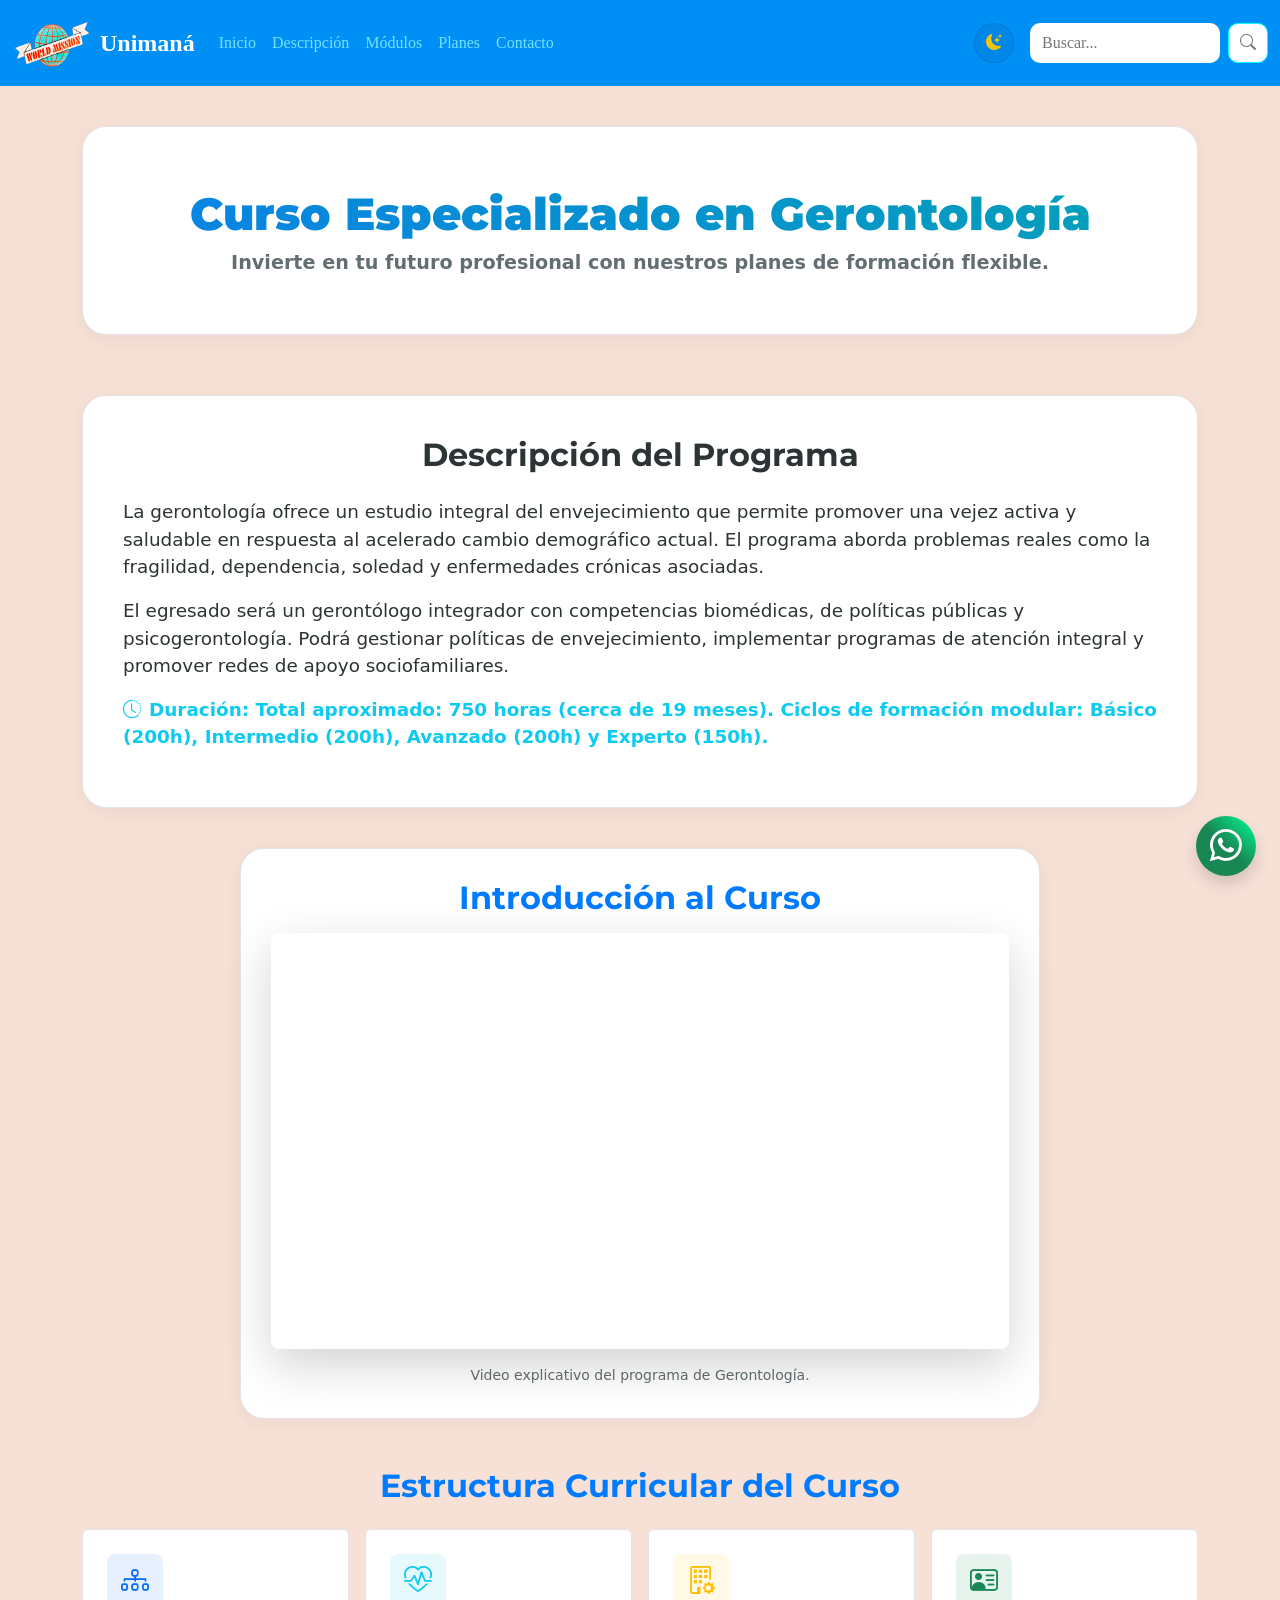
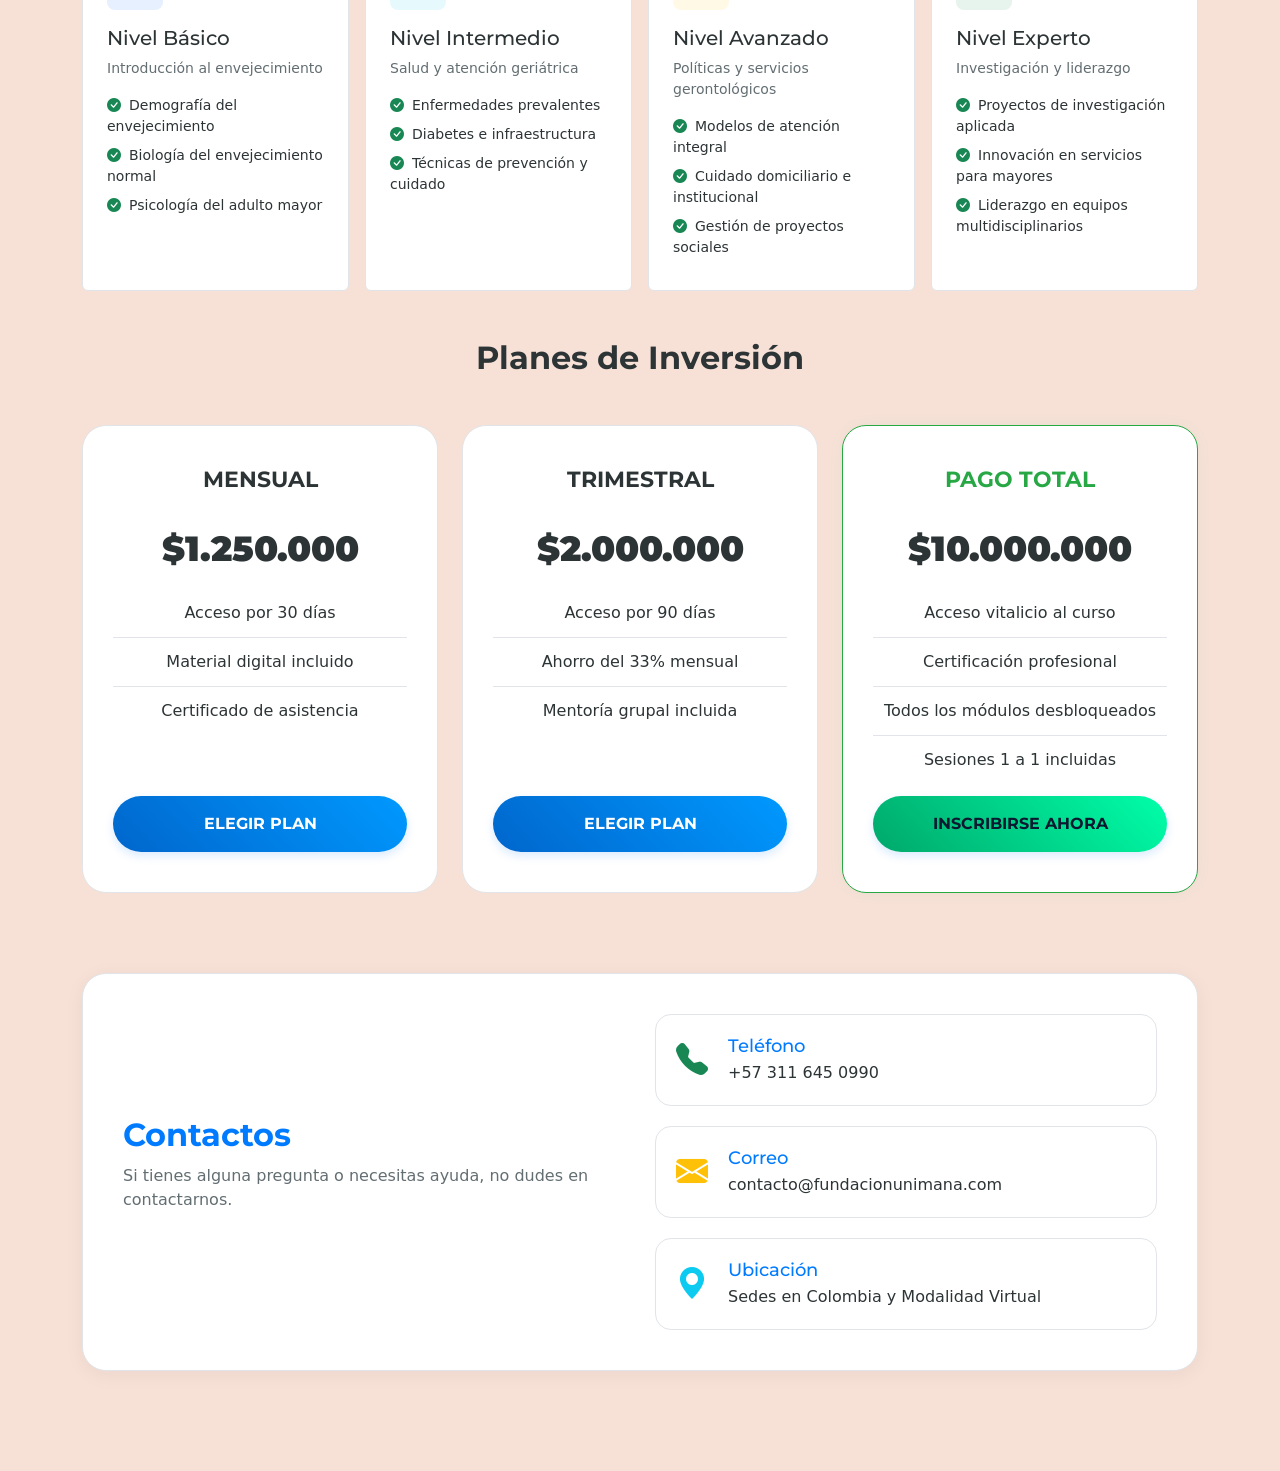
==== vistas/Gerontologia.html @ 345d6948 "vistas mejoradas" ====
<!DOCTYPE html>
<html lang="es">

<head>
    <meta charset="UTF-8">
    <meta name="viewport" content="width=device-width, initial-scale=1.0">
    <title>Curso Especializado en Gerontología - UNIMANÁ</title>

    <!-- Enlace al archivo CSS local -->
    <link rel="stylesheet" href="styles.css" />

    <!-- Enlace a Bootstrap Icons desde un CDN -->
    <link rel="stylesheet" href="https://cdn.jsdelivr.net/npm/bootstrap-icons@1.11.3/font/bootstrap-icons.min.css">

    <!-- Enlace a Bootstrap CSS desde un CDN -->
    <link href="https://cdn.jsdelivr.net/npm/bootstrap@5.3.3/dist/css/bootstrap.min.css" rel="stylesheet">
    <!-- Icono de la pagina -->
    <link rel="icon" href="../imagenes/logo.png">
</head>

<body>

  <!-- Navbar para teléfonos y tablets (oculto en lg+) -->
  <nav class="navbar navbar-dark d-lg-none" id="phoneNavbar">
    <!-- Overlay de búsqueda -->
    <div class="phone-search-overlay" id="phoneSearchOverlay">
      <input class="phone-search-input" type="search" placeholder="Buscar en la página..." id="phoneSearchInput"
        autocomplete="off" />
      <button class="phone-search-close" id="phoneSearchClose" aria-label="Cerrar búsqueda">
        <i class="bi bi-x-lg"></i>
      </button>
    </div>
    <!-- Contenido normal del navbar -->
    <div class="container-fluid px-2 py-0 d-flex align-items-center" style="min-height:56px;">
      <!-- Botón hamburguesa -->
      <button class="navbar-toggler border-0 flex-shrink-0 me-2" type="button" data-bs-toggle="offcanvas"
        data-bs-target="#menuLateral" aria-label="Abrir menú">
        <span class="navbar-toggler-icon"></span>
      </button>
      <!-- Logo -->
      <a class="navbar-brand d-flex align-items-center flex-shrink-0 me-auto" href="../index.html" style="padding:4px 0;">
        <img src="../imagenes/logo.png" alt="Logo-De-Unimaná" width="60" height="40" class="me-1">
        <span class="fw-bold unimana-title" style="font-size:1.5rem;letter-spacing:.5px;">UNIMANÁ</span>
      </a>
      <!-- Botón lupa -->
      <button class="btn p-1 border-0 text-white flex-shrink-0 ms-2" id="phoneSearchToggle" aria-label="Buscar">
        <i class="bi bi-search fs-5"></i>
      </button>
    </div>
  </nav>

  <div class="offcanvas offcanvas-start" tabindex="-1" id="menuLateral" data-bs-scroll="true" data-bs-backdrop="true"
    data-bs-restore-focus="false">
    <div class="offcanvas-header">
      <button type="button" class="btn-close btn-close-white" data-bs-dismiss="offcanvas"></button>
    </div>
    <div class="offcanvas-body">
      <div class="text-center mb-4">
        <img src="../imagenes/logo.png" width="80" alt="Logo-De-Unimaná">
      </div>

      <ul class="navbar-nav justify-content-end flex-grow-1 pe-3">
        <li class="nav-item"><a class="nav-link" href="../index.html">Inicio</a></li>
        <li class="nav-item"><a class="nav-link" href="#descripcion">Descripción</a></li>
        <li class="nav-item"><a class="nav-link" href="#modulos">Módulos</a></li>
        <li class="nav-item"><a class="nav-link" href="#planes">Planes</a></li>
        <li class="nav-item"><a class="nav-link" href="#contactos">Contacto</a></li>
      </ul>

      <!-- Botón Tema (Móvil - dentro del menú) -->
      <button class="nav-theme-toggle mt-3" aria-label="Cambiar tema">
        <i class="bi bi-moon-stars-fill"></i>
        <span>Cambiar Modo</span>
      </button>

      <div class="mt-4 d-flex">
        <input class="form-control me-2" type="search" placeholder="Buscar..." id="offcanvasSearchInput"
          autocomplete="off">
        <button class="btn btn-outline-light" type="button" id="offcanvasSearchBtn">
          <i class="bi bi-search"></i>
        </button>
      </div>
    </div>
  </div>
  <!-- Barra de busqueda (Escritorio) -->
  <section class="search-bar d-none d-lg-block">
    <nav class="navbar navbar-expand-lg navbar-light">
      <div class="container-fluid">
        <!--logo del navbar-->
        <a class="navbar-brand d-flex align-items-center" href="../index.html">
          <img src="../imagenes/logo.png" alt="Logo-De-Unimaná" width="80" height="60"
            class="d-inline-block align-text-top me-2">
          <span class="texto fw-bold" style="font-size: 1.5rem;">Unimaná</span>
        </a>
        <div class="collapse navbar-collapse" id="navbarTogglerDemo03">
          <ul class="navbar-nav me-auto mb-2 mb-lg-0">
            <li class="nav-item">
              <a class="nav-link" href="../index.html">Inicio</a>
            </li>
            <li class="nav-item">
              <a class="nav-link" href="#descripcion">Descripción</a>
            </li>
            <li class="nav-item">
              <a class="nav-link" href="#modulos">Módulos</a>
            </li>
            <li class="nav-item">
              <a class="nav-link" href="#planes">Planes</a>
            </li>
            <li class="nav-item">
              <a class="nav-link" href="#contactos">Contacto</a>
            </li>
          </ul>
          <!-- Botón Tema (Escritorio) -->
          <button class="nav-theme-toggle me-3" aria-label="Cambiar tema">
            <i class="bi bi-moon-stars-fill"></i>
          </button>
          <form class="d-flex">
            <input class="busqueda me-2" type="search" placeholder="Buscar..." aria-label="Search" id="desktopSearchInput" />
            <button class="empezar-busqueda btn btn-outline-success d-flex align-items-center justify-content-center"
              type="submit" aria-label="Buscar">
              <i class="bi bi-search"></i>
            </button>
          </form>
        </div>
      </div>
    </nav>
  </section>

    <!-- Contenedor principal de la página -->
    <div class="container">

        <!-- Encabezado con título del curso -->
        <header>
            <h1 class="titulo-curso">Curso Especializado en Gerontología</h1>
            <p class="fw-bold">Invierte en tu futuro profesional con nuestros planes de formación flexible.</p>
        </header>

        <!-- Descripción del programa -->
        <div id="descripcion" class="module-card">
            <div class="card-body">
                <h2 class="text-center mb-4 fw-bolder">Descripción del Programa</h2>
                <p>La gerontología ofrece un estudio integral del envejecimiento que permite promover una vejez activa y saludable en respuesta al acelerado cambio demográfico actual. El programa aborda problemas reales como la fragilidad, dependencia, soledad y enfermedades crónicas asociadas.</p>
                <p>El egresado será un gerontólogo integrador con competencias biomédicas, de políticas públicas y psicogerontología. Podrá gestionar políticas de envejecimiento, implementar programas de atención integral y promover redes de apoyo sociofamiliares.</p>
                <p class="mt-3 text-info fw-bold"><i class="bi bi-clock-history me-2"></i><strong>Duración:</strong> Total aproximado: 750 horas (cerca de 19 meses). Ciclos de formación modular: Básico (200h), Intermedio (200h), Avanzado (200h) y Experto (150h).</p>
            </div>
        </div>

        <!-- Video introductorio -->
        <div class="mb-5 pb-3 video-container">
            <h2 class="text-center mb-3 fw-bolder">Introducción al Curso</h2>

            <!-- Contenedor de ratio 16x9 para el video -->
            <div class="ratio ratio-16x9 rounded-3 shadow-lg">
                <iframe width="560" height="315" src="https://www.youtube.com/embed/PT6zEhrBaI0?si=Hmdp93z0mznP3klg"
                    title="YouTube video player" frameborder="0"
                    allow="accelerometer; autoplay; clipboard-write; encrypted-media; gyroscope; picture-in-picture; web-share"
                    referrerpolicy="strict-origin-when-cross-origin" allowfullscreen></iframe>
            </div>

            <p class="text-center mt-3 small">
                Video explicativo del programa de Gerontología.
            </p>
        </div>

        <!-- Módulos del curso -->
        <section id="modulos" class="modulos mb-5">
            <h2 class="text-center mb-4">Estructura Curricular del Curso</h2>
            <div class="row g-3">

                <!-- Nivel Básico -->
                <div class="col-md-6 col-lg-3">
                    <div class="card h-100">
                        <div class="card-body p-4">
                            <div class="d-flex align-items-center justify-content-center bg-primary bg-opacity-10 rounded-3 mb-3"
                                style="width: 56px; height: 56px;">
                                <i class="bi bi-diagram-3 text-primary fs-3"></i>
                            </div>
                            <h3 class="h5 mb-2">Nivel Básico</h3>
                            <p class="text-muted small mb-3">Introducción al envejecimiento</p>
                            <ul class="list-unstyled small text-muted mb-0">
                                <li class="mb-2"><i class="bi bi-check-circle-fill text-success me-2"></i>Demografía del envejecimiento</li>
                                <li class="mb-2"><i class="bi bi-check-circle-fill text-success me-2"></i>Biología del envejecimiento normal</li>
                                <li class="mb-2"><i class="bi bi-check-circle-fill text-success me-2"></i>Psicología del adulto mayor</li>
                            </ul>
                        </div>
                    </div>
                </div>

                <!-- Nivel Intermedio -->
                <div class="col-md-6 col-lg-3">
                    <div class="card h-100">
                        <div class="card-body p-4">
                            <div class="d-flex align-items-center justify-content-center bg-info bg-opacity-10 rounded-3 mb-3"
                                style="width: 56px; height: 56px;">
                                <i class="bi bi-heart-pulse text-info fs-3"></i>
                            </div>
                            <h3 class="h5 mb-2">Nivel Intermedio</h3>
                            <p class="text-muted small mb-3">Salud y atención geriátrica</p>
                            <ul class="list-unstyled small text-muted mb-0">
                                <li class="mb-2"><i class="bi bi-check-circle-fill text-success me-2"></i>Enfermedades prevalentes</li>
                                <li class="mb-2"><i class="bi bi-check-circle-fill text-success me-2"></i>Diabetes e infraestructura</li>
                                <li class="mb-2"><i class="bi bi-check-circle-fill text-success me-2"></i>Técnicas de prevención y cuidado</li>
                            </ul>
                        </div>
                    </div>
                </div>

                <!-- Nivel Avanzado -->
                <div class="col-md-6 col-lg-3">
                    <div class="card h-100">
                        <div class="card-body p-4">
                            <div class="d-flex align-items-center justify-content-center bg-warning bg-opacity-10 rounded-3 mb-3"
                                style="width: 56px; height: 56px;">
                                <i class="bi bi-building-gear text-warning fs-3"></i>
                            </div>
                            <h3 class="h5 mb-2">Nivel Avanzado</h3>
                            <p class="text-muted small mb-3">Políticas y servicios gerontológicos</p>
                            <ul class="list-unstyled small text-muted mb-0">
                                <li class="mb-2"><i class="bi bi-check-circle-fill text-success me-2"></i>Modelos de atención integral</li>
                                <li class="mb-2"><i class="bi bi-check-circle-fill text-success me-2"></i>Cuidado domiciliario e institucional</li>
                                <li class="mb-2"><i class="bi bi-check-circle-fill text-success me-2"></i>Gestión de proyectos sociales</li>
                            </ul>
                        </div>
                    </div>
                </div>

                <!-- Nivel Experto -->
                <div class="col-md-6 col-lg-3">
                    <div class="card h-100">
                        <div class="card-body p-4">
                            <div class="d-flex align-items-center justify-content-center bg-success bg-opacity-10 rounded-3 mb-3"
                                style="width: 56px; height: 56px;">
                                <i class="bi bi-person-vcard text-success fs-3"></i>
                            </div>
                            <h3 class="h5 mb-2">Nivel Experto</h3>
                            <p class="text-muted small mb-3">Investigación y liderazgo</p>
                            <ul class="list-unstyled small text-muted mb-0">
                                <li class="mb-2"><i class="bi bi-check-circle-fill text-success me-2"></i>Proyectos de investigación aplicada</li>
                                <li class="mb-2"><i class="bi bi-check-circle-fill text-success me-2"></i>Innovación en servicios para mayores</li>
                                <li class="mb-2"><i class="bi bi-check-circle-fill text-success me-2"></i>Liderazgo en equipos multidisciplinarios</li>
                            </ul>
                        </div>
                    </div>
                </div>
            </div>
        </section>

        <!-- Métodos de pago -->
        <section id="planes" class="sec5 planes-container mb-5 mt-5">
            <h2 class="text-center mb-5 w-100 fw-bolder">Planes de Inversión</h2>

            <div class="row g-4 justify-content-center">
                <div class="col-md-6 col-lg-4 d-flex align-items-stretch">
                    <div class="pricing-card w-100">
                        <h3>Mensual</h3>
                        <p class="price">$1.250.000</p>
                        <div class="details">
                            <p>Acceso por 30 días</p>
                            <p>Material digital incluido</p>
                            <p>Certificado de asistencia</p>
                        </div>
                        <a href="#" class="btn-pay text-center mt-auto">Elegir Plan</a>
                    </div>
                </div>

                <div class="col-md-6 col-lg-4 d-flex align-items-stretch">
                    <div class="pricing-card w-100">
                        <h3>Trimestral</h3>
                        <p class="price">$2.000.000</p>
                        <div class="details">
                            <p>Acceso por 90 días</p>
                            <p>Ahorro del 33% mensual</p>
                            <p>Mentoría grupal incluida</p>
                        </div>
                        <a href="#" class="btn-pay text-center mt-auto">Elegir Plan</a>
                    </div>
                </div>

                <div class="col-md-6 col-lg-4 d-flex align-items-stretch">
                    <div class="pricing-card total-card w-100">
                        <h3>Pago Total</h3>
                        <p class="price">$10.000.000</p>
                        <div class="details">
                            <p>Acceso vitalicio al curso</p>
                            <p>Certificación profesional</p>
                            <p>Todos los módulos desbloqueados</p>
                            <p>Sesiones 1 a 1 incluidas</p>
                        </div>
                        <a href="#" class="btn-pay text-center mt-auto">Inscribirse Ahora</a>
                    </div>
                </div>
            </div>
        </section>

        <!-- Sección de Contactos -->
        <footer id="contactos" class="contactos" style="margin-bottom: 100px;">
            <div class="contactos__titulo">
                <h2>Contactos</h2>
                <p>Si tienes alguna pregunta o necesitas ayuda, no dudes en contactarnos.</p>
            </div>
            <div class="contactos__lista">
                <div class="contactos__lista__item">
                    <i class="bi bi-telephone-fill fs-2 text-success"></i>
                    <div class="contactos__lista__item__info">
                        <h3>Teléfono</h3>
                        <p>+57 311 645 0990</p>
                    </div>
                </div>
                <a href="https://mail.google.com/mail/?view=cm&fs=1&to=contacto@fundacionunimana.com" target="_blank" class="contactos__lista__item text-decoration-none">
                    <i class="bi bi-envelope-fill fs-2 text-warning"></i>
                    <div class="contactos__lista__item__info d-none d-sm-block">
                        <h3>Correo</h3>
                        <p>contacto@fundacionunimana.com</p>
                    </div>
                    <div class="contactos__lista__item__info d-block d-sm-none">
                        <h3 class="mb-0">Escribir un correo</h3>
                    </div>
                </a>
                <div class="contactos__lista__item">
                    <i class="bi bi-geo-alt-fill fs-2 text-info"></i>
                    <div class="contactos__lista__item__info">
                        <h3>Ubicación</h3>
                        <p>Sedes en Colombia y Modalidad Virtual</p>
                    </div>
                </div>
            </div>
        </footer>

    </div>

    <!-- Botón flotante WhatsApp -->
    <a href="https://wa.me/573116450990" target="_blank"
        class="whatsapp-coin-container position-fixed bottom-0 end-0 m-4 shadow"
        style="width: 60px; height: 60px; z-index: 1000; text-decoration: none;">
        <div class="whatsapp-coin">
            <div class="coin-front text-white rounded-circle d-flex align-items-center justify-content-center">
                <i class="bi bi-whatsapp" style="font-size: 32px; margin: 0;"></i>
            </div>
            <div
                class="coin-back rounded-circle d-flex align-items-center justify-content-center border border-2 border-white">
                <img src="../imagenes/logovacacional.jpg" alt="Logo Vacacional"
                    style="width: 100%; height: 100%; border-radius: 50%; object-fit: cover;">
            </div>
        </div>
    </a>

    <script src="funciones.js"></script>
    <script src="https://cdn.jsdelivr.net/npm/bootstrap@5.3.3/dist/js/bootstrap.bundle.min.js"></script>
</body>

</html>
---- vistas/styles.css ----
/* vistas/styles.css */
@import url("https://fonts.googleapis.com/css2?family=Montserrat:wght@400;700;900&family=Google+Sans:wght@400;700&display=swap");

:root {
  /* Light Mode (Minimalist) - Softer Palette */
  --primary-color: #007bff;
  --accent-color: #28a745;
  --bg-color: #f7e1d7; /* User preferred color */
  --bg-image: none;
  --text-color: #2d3436;
  --card-bg: #ffffff;
  --card-border: #e1e4e8;
  --header-bg: #ffffff;
  --header-shadow: 0 4px 20px rgba(0, 0, 0, 0.05);
  --blur: none;
  --text-muted: #636e72;
  --title-gradient: linear-gradient(45deg, #0984e3, #00b894);
  --pricing-bg: #ffffff;
  --contact-item-bg: #ffffff;
  --price-color: #2d3436;
  --btn-shadow: 0 4px 10px rgba(0, 123, 255, 0.15);
}

body.dark-mode {
  /* Dark Mode - Glassmorphism Style (Original Aesthetic) */
  --primary-color: #0099ff !important;
  --accent-color: #00ffa9 !important;
  --bg-color: #0a192f !important;
  --bg-image: url("../imagenes/fondo.png") !important;
  --text-color: #ffffff !important;
  
  /* Glass effect for cards: high transparency + high blur */
  --card-bg: rgba(255, 255, 255, 0.06) !important;
  --card-border: rgba(0, 153, 255, 0.3) !important;
  --header-bg: rgba(255, 255, 255, 0.08) !important;
  --header-shadow: 0 8px 32px rgba(0, 0, 0, 0.4) !important;
  --blur: blur(15px) !important;
  
  --text-muted: rgba(255, 255, 255, 0.8) !important;
  --title-gradient: linear-gradient(45deg, #00ffa9, #0099ff, #00ffa9) !important;
  --pricing-bg: rgba(255, 255, 255, 0.05) !important;
  --contact-item-bg: rgba(255, 255, 255, 0.05) !important;
  --price-color: var(--accent-color) !important;
  --btn-shadow: 0 0 20px rgba(0, 153, 255, 0.3) !important;
}

body {
  font-family: 'Google Sans', sans-serif;
  background-color: var(--bg-color) !important;
  background-image: var(--bg-image) !important;
  background-attachment: fixed;
  background-size: cover;
  background-position: center;
  color: var(--text-color);
  line-height: 1.6;
  margin: 0;
  padding: 0;
  transition: background-color 0.4s ease, color 0.4s ease;
}

/* Forzar color de títulos para que siempre sigan el tema */
h1, h2, h3, h4, h5, .h1, .h2, .h3, .h4, .h5 {
  font-family: 'Montserrat', sans-serif !important;
  color: var(--text-color) !important;
  transition: color 0.4s ease;
}

.container {
  max-width: 1100px;
  margin: 40px auto;
  padding: 0 20px;
}

header {
  text-align: center;
  margin-bottom: 60px;
  padding: 40px 20px;
  background: var(--header-bg);
  border-radius: 24px;
  border: 1px solid var(--card-border);
  box-shadow: var(--header-shadow);
  backdrop-filter: var(--blur);
  position: relative;
  transition: all 0.3s ease;
}

header .titulo-curso {
  font-size: clamp(28px, 5vw, 45px);
  margin-top: 20px;
  font-weight: 900;
  background: var(--title-gradient);
  background-size: 200% auto;
  -webkit-background-clip: text;
  background-clip: text; /* Estándar */
  -webkit-text-fill-color: transparent !important;
  animation: shineText 3s linear infinite;
  display: inline-block;
  transition: transform 0.3s cubic-bezier(0.175, 0.885, 0.32, 1.275), filter 0.3s ease;
  cursor: pointer;
}

header .titulo-curso:hover {
  transform: scale(1.05) translateY(-2px);
  filter: drop-shadow(0 4px 15px rgba(0, 255, 169, 0.4));
}

@keyframes shineText {
  to {
    background-position: 200% center;
  }
}

header p {
  font-size: 1.2rem;
  color: var(--text-muted) !important;
}

.volver-link {
  display: inline-flex;
  align-items: center;
  font-family: 'Montserrat', sans-serif;
  font-size: 1.1rem;
  font-weight: 500;
  color: var(--text-muted);
  text-decoration: none;
  transition: all 0.3s ease;
}

.volver-link i {
  font-size: 1.8rem;
  margin-right: 5px;
  transition: transform 0.3s ease;
}

.volver-link:hover {
  color: var(--primary-color);
}

.volver-link:hover i {
  transform: translateX(-5px);
}

/* Theme Toggle Button */
.theme-toggle-btn {
  background: var(--card-bg);
  border: 1px solid var(--card-border);
  color: var(--text-color);
  padding: 10px 18px;
  border-radius: 50px;
  cursor: pointer;
  display: flex;
  align-items: center;
  gap: 10px;
  font-family: 'Montserrat', sans-serif;
  font-weight: bold;
  box-shadow: var(--header-shadow);
  transition: all 0.3s ease;
  z-index: 1001;
}

.theme-toggle-btn:hover {
  transform: translateY(-2px);
  border-color: var(--primary-color);
  box-shadow: 0 6px 20px rgba(0,0,0,0.1);
}

/* Video intro */
.video-container {
  max-width: 800px;
  margin: 0 auto 4rem auto;
  background: var(--card-bg);
  padding: 30px;
  border-radius: 24px;
  border: 1px solid var(--card-border);
  backdrop-filter: var(--blur);
  transition: all 0.3s ease;
  box-shadow: var(--header-shadow);
}
.video-container:hover {
    transform: scale(1.01);
}

.video-container h2 {
  color: var(--primary-color) !important;
}

.video-container p {
    color: var(--text-muted) !important;
}

/* Módulos */
.module-card {
  background: var(--card-bg);
  border: 1px solid var(--card-border);
  border-radius: 24px;
  padding: 2.5rem;
  box-shadow: var(--header-shadow);
  backdrop-filter: var(--blur);
  margin-bottom: 40px;
  transition: all 0.3s ease;
}

.module-card p {
  font-size: 1.15rem;
  color: var(--text-color);
  opacity: 1;
}

.modulos > h2 {
  color: var(--primary-color) !important;
  font-weight: bold;
}

.card {
  background: var(--card-bg) !important;
  border: 1px solid var(--card-border) !important;
  border-radius: 20px;
  backdrop-filter: var(--blur);
  transition: transform 0.3s ease, box-shadow 0.3s ease, border-color 0.3s ease;
  color: var(--text-color);
  overflow: hidden;
}

.card:hover {
  transform: translateY(-5px);
  box-shadow: 0 10px 25px rgba(0,0,0,0.1);
  border-color: var(--primary-color) !important;
}

body.dark-mode .card:hover {
    box-shadow: 0 0 25px rgba(0, 153, 255, 0.4);
    background: rgba(255, 255, 255, 0.12) !important;
}

.card-body .text-muted {
  color: var(--text-muted) !important;
}

.card-footer .text-muted {
  color: var(--text-muted) !important;
  opacity: 0.9;
}

.list-unstyled li {
  color: var(--text-color);
}

/* Pricing */
.pricing-card {
  background: var(--pricing-bg);
  border: 1px solid var(--card-border);
  border-radius: 24px;
  padding: 40px 30px;
  text-align: center;
  transition: all 0.3s ease;
  backdrop-filter: var(--blur);
  display: flex;
  flex-direction: column;
  height: 100%;
}

.pricing-card:hover {
  transform: translateY(-8px);
  box-shadow: 0 15px 30px rgba(0,0,0,0.1);
  border-color: var(--primary-color);
}

.pricing-card h3 {
  font-size: 1.4rem;
  margin-bottom: 15px;
  text-transform: uppercase;
  font-weight: 700;
}

.price {
  font-size: 2.2rem;
  font-weight: 900;
  color: var(--price-color) !important;
  margin: 15px 0 25px 0;
  font-family: 'Montserrat', sans-serif;
}

.pricing-card .details {
  flex-grow: 1;
}

.pricing-card .details p {
  color: var(--text-color);
  opacity: 1;
  margin-bottom: 12px;
  border-bottom: 1px solid var(--card-border);
  padding-bottom: 12px;
}

.pricing-card .details p:last-child {
  border-bottom: none;
}

.btn-pay {
  background: linear-gradient(45deg, #0066cc, #0099ff);
  color: white;
  text-decoration: none;
  padding: 16px;
  border-radius: 50px;
  font-weight: bold;
  font-family: 'Montserrat', sans-serif;
  text-transform: uppercase;
  transition: all 0.3s ease;
  margin-top: 25px;
  box-shadow: var(--btn-shadow);
  display: inline-block;
  width: 100%;
}

.btn-pay:hover {
  box-shadow: 0 8px 25px rgba(0, 153, 255, 0.4);
  color: white;
  transform: translateY(-3px);
}

.total-card {
  border-color: var(--accent-color) !important;
  box-shadow: 0 0 15px rgba(40, 167, 69, 0.05);
}

.total-card h3 {
  color: var(--accent-color) !important;
}

.total-card .btn-pay {
  background: linear-gradient(45deg, #00a86b, #00ffa9);
  color: #0a192f;
}
.total-card .btn-pay:hover {
  box-shadow: 0 8px 25px rgba(0, 255, 169, 0.4);
  color: #0a192f;
}

/* Contacts */
.contactos {
  margin-top: 5rem;
  background: var(--card-bg);
  border: 1px solid var(--card-border);
  border-radius: 24px;
  padding: 40px;
  backdrop-filter: var(--blur);
  display: flex;
  flex-wrap: wrap;
  justify-content: space-between;
  align-items: center;
  gap: 30px;
  transition: all 0.3s ease;
  box-shadow: var(--header-shadow);
}

.contactos__titulo {
  flex: 1;
  min-width: 300px;
}

.contactos__titulo h2 {
  color: var(--primary-color) !important;
  font-weight: 700;
  margin-bottom: 10px;
}

.contactos__titulo p {
    color: var(--text-muted) !important;
}

.contactos__lista {
  flex: 1;
  min-width: 300px;
  display: flex;
  flex-direction: column;
  gap: 20px;
}

.contactos__lista__item {
  display: flex;
  align-items: center;
  gap: 20px;
  background: var(--contact-item-bg);
  padding: 20px;
  border-radius: 16px;
  border: 1px solid var(--card-border);
  transition: all 0.3s ease;
}

.contactos__lista__item:hover {
  transform: translateX(10px);
  background: var(--card-bg);
  border-color: var(--primary-color);
  box-shadow: 0 5px 15px rgba(0,0,0,0.05);
}

.contactos__lista__item__info h3 {
  margin: 0 0 5px 0;
  font-size: 1.1rem;
  color: var(--primary-color) !important;
}

.contactos__lista__item__info p {
  margin: 0;
  color: var(--text-color);
}

/* Responsive (Mobile/Tablets) */
@media screen and (max-width: 768px) {
  body {
    background-attachment: scroll;
    padding: 0;
  }
  
  .container {
    margin: 20px auto;
    padding: 0 15px;
  }
  
  header {
    padding: 65px 15px 30px 15px;
    margin-bottom: 35px;
  }
  
  header h1 {
    font-size: clamp(24px, 6vw, 32px);
    margin-top: 0;
  }

  header p {
    font-size: 1rem;
  }
  
  .video-container {
    padding: 20px 15px;
    margin-bottom: 3rem;
  }
  
  .module-card {
    padding: 1.5rem 1.2rem;
    margin-bottom: 30px;
  }
  
  .pricing-card {
    padding: 30px 20px;
  }
  
  .price {
    font-size: 1.8rem;
  }
  
  .contactos {
    padding: 30px 20px;
    gap: 20px;
    margin-top: 3rem;
  }
  
  .contactos__titulo, .contactos__lista {
    min-width: 100%;
  }
}

/* WhatsApp Coin Animation */
.whatsapp-coin-container {
  perspective: 1000px;
  border-radius: 50%;
  display: block;
  animation: coin-glow 3s infinite alternate;
}

@keyframes coin-glow {
  0% {
    box-shadow: 0 0 10px rgba(37, 211, 102, 0.4), 0 0 20px rgba(37, 211, 102, 0.2);
  }
  100% {
    box-shadow: 0 0 20px rgba(37, 211, 102, 0.8), 0 0 40px rgba(37, 211, 102, 0.6);
  }
}

.whatsapp-coin {
  width: 100%;
  height: 100%;
  position: relative;
  transition: transform 0.6s;
  transform-style: preserve-3d;
  animation: flip-coin 6s infinite ease-in-out;
}

.coin-front, .coin-back {
  background: linear-gradient(44deg, rgba(25, 135, 84, 1) 50%, rgba(0, 255, 153, 1) 100%) !important;
  width: 100%;
  height: 100%;
  position: absolute;
  top: 0;
  left: 0;
  backface-visibility: hidden;
  border-radius: 50%;
  overflow: hidden;
}

/* Efecto de brillo (shine) */
.coin-front::after, .coin-back::after {
  content: '';
  position: absolute;
  top: -50%;
  left: -50%;
  width: 200%;
  height: 200%;
  background: linear-gradient(
    to right,
    rgba(255, 255, 255, 0) 0%,
    rgba(255, 255, 255, 0.6) 50%,
    rgba(255, 255, 255, 0) 100%
  );
  transform: rotate(45deg) translateX(-100%);
  animation: shine 3s infinite ease-in-out;
}

@keyframes shine {
  0% {
    transform: rotate(45deg) translateX(-100%);
  }
  20%, 100% {
    transform: rotate(45deg) translateX(100%);
  }
}

.coin-back {
  transform: rotateY(180deg);
}

@keyframes flip-coin {
  0%, 41.66% {
    transform: rotateY(0deg);
  }
  50%, 91.66% {
    transform: rotateY(180deg);
  }
  100% {
    transform: rotateY(360deg);
  }
}

/* Scroll reveal classes */
.contactos,
.contactos__titulo,
.contactos__titulo h2,
.contactos__titulo p,
.contactos__lista,
.contactos__lista__item,
.contactos__lista__item i,
.contactos__lista__item__info h3,
.contactos__lista__item__info p {
  opacity: 0;
  transform: translateY(40px);
  transition: opacity 0.8s ease-out, transform 0.8s cubic-bezier(0.25, 0.46, 0.45, 0.94);
}

.contactos.revealed,
.contactos.revealed .contactos__titulo,
.contactos.revealed .contactos__titulo h2,
.contactos.revealed .contactos__titulo p,
.contactos.revealed .contactos__lista,
.contactos.revealed .contactos__lista__item,
.contactos.revealed .contactos__lista__item i,
.contactos.revealed .contactos__lista__item__info h3,
.contactos.revealed .contactos__lista__item__info p {
  opacity: 1;
  transform: translateY(0);
}

/* ── Navbar Ported from index.html ── */
#menuLateral {
  background: linear-gradient(180deg, #07072e 0%, #0a192f 100%);
  color: white;
  border-right: 1px solid rgba(115, 226, 254, 0.15);
}

#menuLateral .nav-link {
  color: rgba(255, 255, 255, 0.82) !important;
  font-family: "Montserrat", sans-serif;
  font-size: 1rem;
  padding: 12px 4px;
  border-bottom: 1px solid rgba(115, 226, 254, 0.08);
  transition: color 0.2s ease, padding-left 0.25s ease;
}

#menuLateral .nav-link:hover {
  color: rgb(115, 226, 254) !important;
  padding-left: 10px;
}

#menuLateral .form-control {
  background: rgba(255, 255, 255, 0.08);
  border: 1px solid rgba(115, 226, 254, 0.35);
  color: white;
  border-radius: 8px;
}

#menuLateral .form-control::placeholder {
  color: rgba(255, 255, 255, 0.4);
}

#menuLateral .form-control:focus {
  background: rgba(255, 255, 255, 0.12);
  border-color: rgb(115, 226, 254);
  box-shadow: 0 0 8px rgba(115, 226, 254, 0.35);
  color: white;
}

#menuLateral .btn-outline-light {
  border-color: rgba(115, 226, 254, 0.5);
  color: rgb(115, 226, 254);
}

#menuLateral .btn-outline-light:hover {
  background: rgba(115, 226, 254, 0.15);
  color: white;
}

#phoneNavbar {
  background: linear-gradient(90deg, #008ff5 0%, #005fcc 100%);
  box-shadow: 0 2px 12px rgba(0, 0, 0, 0.35);
  position: sticky;
  top: 0;
  z-index: 1030;
  overflow: hidden;
}

.phone-search-overlay {
  position: absolute;
  top: 0; left: 0; right: 0; bottom: 0;
  background: linear-gradient(90deg, #005fcc 0%, #0074d9 100%);
  display: flex;
  align-items: center;
  padding: 0 12px;
  gap: 10px;
  z-index: 10;
  opacity: 0;
  pointer-events: none;
  transform: translateY(-100%);
  transition: opacity 0.28s ease, transform 0.28s cubic-bezier(0.4, 0, 0.2, 1);
}
.phone-search-overlay.open {
  opacity: 1;
  pointer-events: all;
  transform: translateY(0);
}

.phone-search-input {
  flex: 1;
  background: rgba(255, 255, 255, 0.15);
  border: 1.5px solid rgba(115, 226, 254, 0.6);
  border-radius: 24px;
  color: white;
  padding: 7px 18px;
  font-size: 15px;
  font-family: "Montserrat", sans-serif;
  outline: none;
  transition: border-color 0.2s, box-shadow 0.2s;
}
.phone-search-input::placeholder {
  color: rgba(255, 255, 255, 0.5);
}
.phone-search-input:focus {
  border-color: rgb(115, 226, 254);
  box-shadow: 0 0 14px rgba(115, 226, 254, 0.45);
}

.phone-search-close {
  background: none;
  border: none;
  color: white;
  font-size: 1.2rem;
  cursor: pointer;
  padding: 4px 8px;
  flex-shrink: 0;
  opacity: 0.85;
  transition: opacity 0.2s;
}
.phone-search-close:hover { opacity: 1; }

.search-bar {
  position: sticky;
  top: 0;
  z-index: 1030;
}
.navbar {
  font-family: math;
  background-color: #008ff5;
}
.navbar-light .navbar-nav .nav-link {
  color: rgb(115 226 254) !important;
}
.texto {
  color: white !important;
}

.busqueda {
  background-color: #ffffff;
  max-width: 190px;
  height: 40px;
  padding: 10px;
  border: 2px solid white;
  border-radius: 10px;
}
.busqueda:focus {
  color: rgb(0, 255, 255);
  outline-color: rgb(0, 255, 255);
  box-shadow: -3px -3px 15px rgb(0, 255, 255);
  transition: 0.1s;
  transition-property: box-shadow;
}
.empezar-busqueda {
  background-color: #ffffff !important;
  color: #757575 !important;
  border-color: rgb(0, 255, 255) !important;
  border-radius: 10px !important;
  width: 40px;
  height: 40px;
  padding: 0 !important;
  font-size: 18px;
  transition: all 0.3s ease;
}
.empezar-busqueda:hover {
  color: #ffffff !important;
  background-color: rgb(0, 255, 255) !important;
  box-shadow: 0 0 10px rgb(0, 255, 255);
}

@media screen and (max-width: 991.98px) {
  .unimana-title {
    display: none !important;
  }
}

.link-tachado { text-decoration: line-through; }

/* Theme toggle adjustment for navbar */
.nav-theme-toggle {
  background: rgba(255, 255, 255, 0.1);
  border: 1.5px solid rgba(115, 226, 254, 0.4);
  color: white;
  border-radius: 50%;
  width: 40px;
  height: 40px;
  display: flex;
  align-items: center;
  justify-content: center;
  cursor: pointer;
  transition: all 0.3s ease;
  margin-left: 10px;
}

.nav-theme-toggle:hover {
  background: rgba(115, 226, 254, 0.2);
  border-color: rgb(115, 226, 254);
  transform: scale(1.1);
}

body:not(.dark-mode) .nav-theme-toggle {
  color: #f1c40f;
  background: rgba(0, 0, 0, 0.05);
  border-color: rgba(0, 0, 0, 0.1);
}

@media (max-width: 991.98px) {
  .nav-theme-toggle {
    margin: 10px 0;
    width: auto;
    border-radius: 8px;
    padding: 8px 15px;
    justify-content: flex-start;
  }
  .nav-theme-toggle span {
    margin-left: 10px;
  }
}
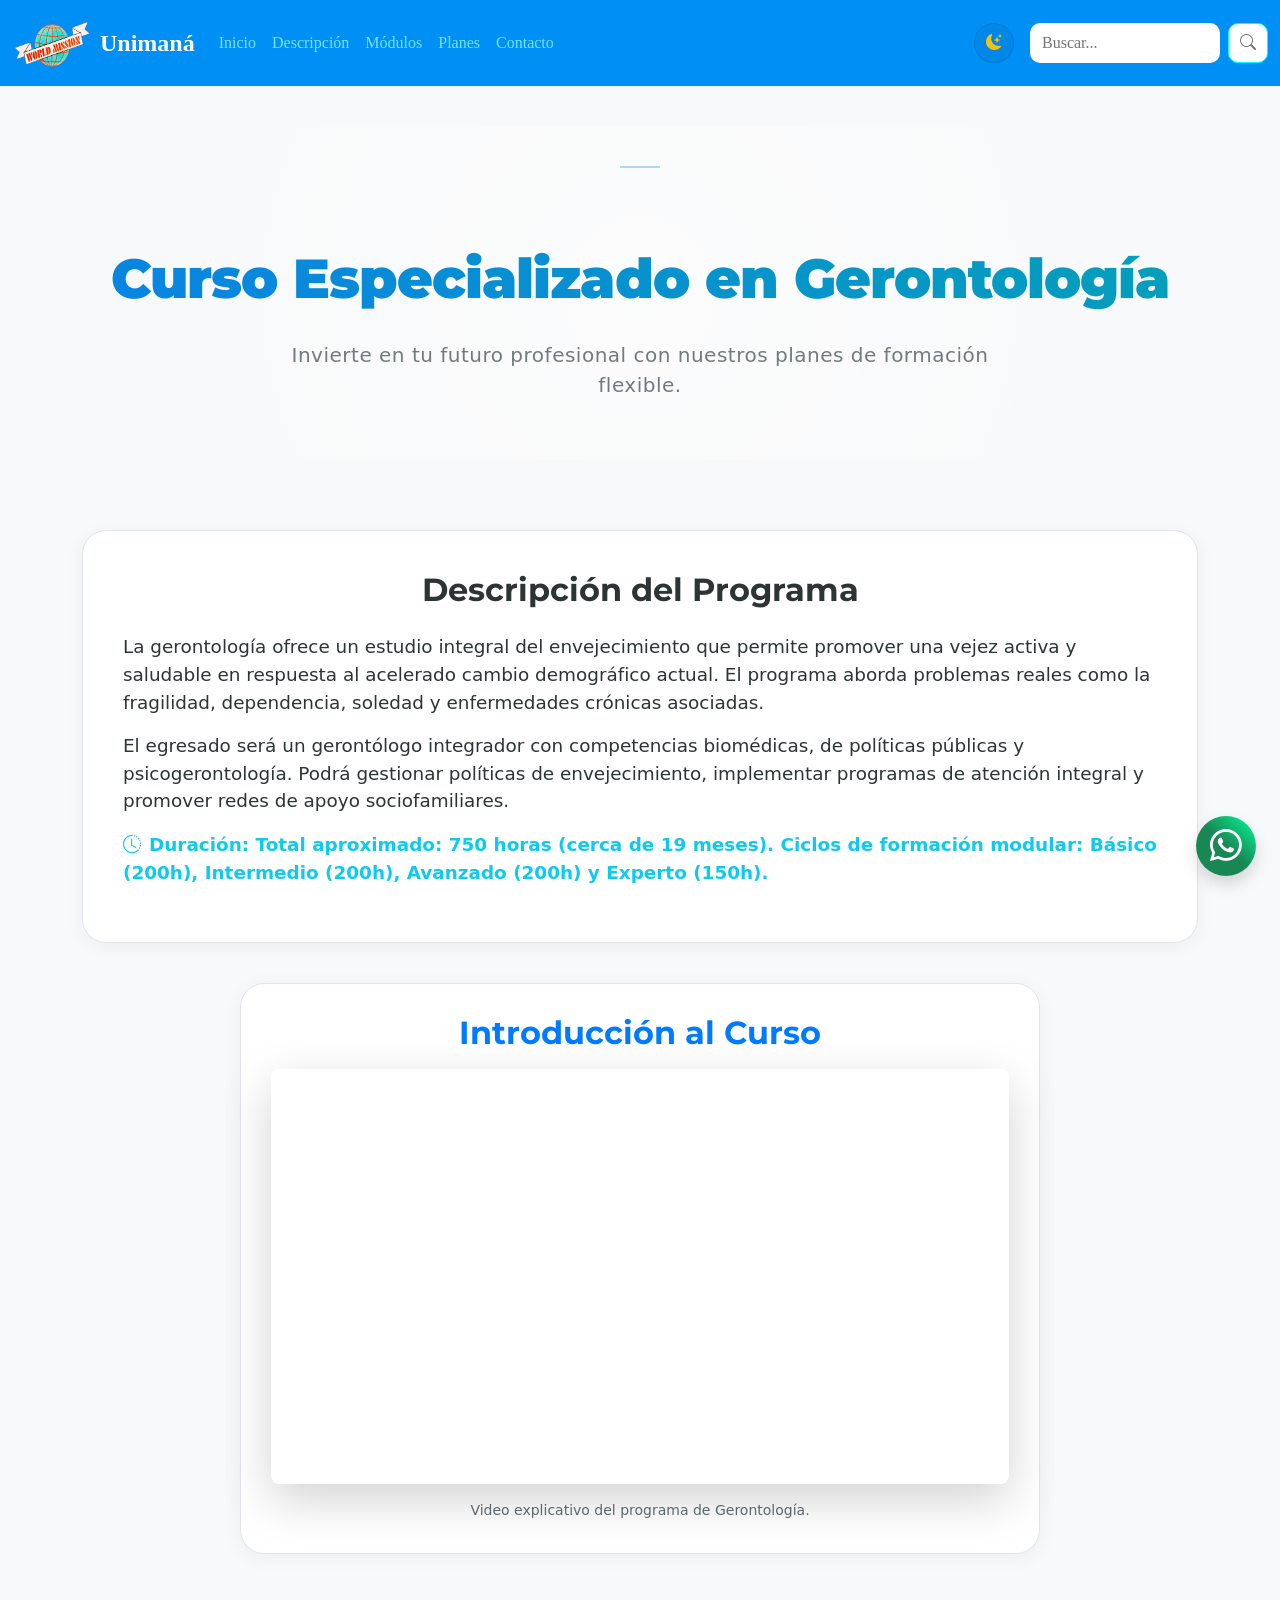
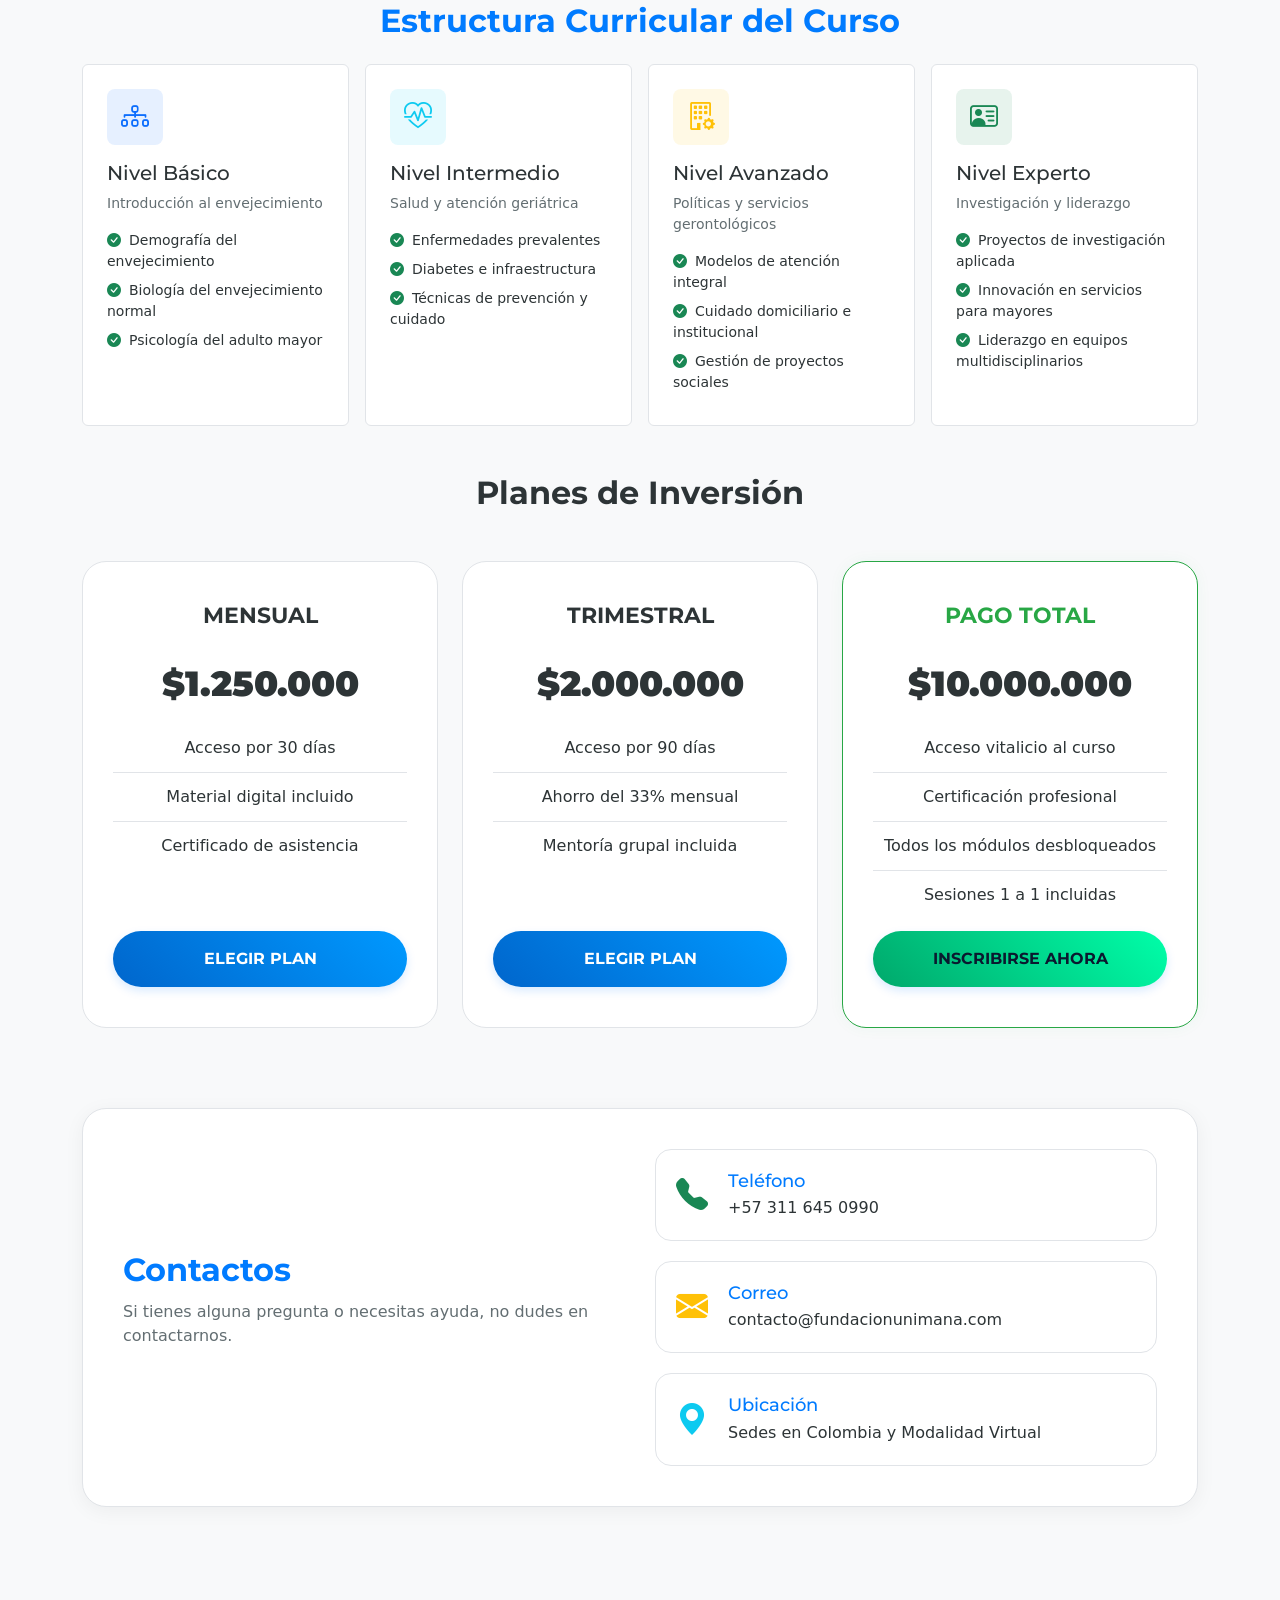
==== commit cf4b3ee8: "Vistasmejoradas" ====
--- a/vistas/Gerontologia.html
+++ b/vistas/Gerontologia.html
@@ -132,7 +132,7 @@
         <!-- Encabezado con título del curso -->
         <header>
             <h1 class="titulo-curso">Curso Especializado en Gerontología</h1>
-            <p class="fw-bold">Invierte en tu futuro profesional con nuestros planes de formación flexible.</p>
+            <p>Invierte en tu futuro profesional con nuestros planes de formación flexible.</p>
         </header>
 
         <!-- Descripción del programa -->
--- a/vistas/styles.css
+++ b/vistas/styles.css
@@ -5,7 +5,7 @@
   /* Light Mode (Minimalist) - Softer Palette */
   --primary-color: #007bff;
   --accent-color: #28a745;
-  --bg-color: #f7e1d7; /* User preferred color */
+  --bg-color: #f8f9fa; /* User preferred color */
   --bg-image: none;
   --text-color: #2d3436;
   --card-bg: #ffffff;
@@ -73,46 +73,68 @@
 
 header {
   text-align: center;
-  margin-bottom: 60px;
-  padding: 40px 20px;
-  background: var(--header-bg);
-  border-radius: 24px;
-  border: 1px solid var(--card-border);
-  box-shadow: var(--header-shadow);
-  backdrop-filter: var(--blur);
+  margin-bottom: 70px;
+  padding: 100px 20px 60px;
+  background: radial-gradient(circle at center, rgba(255, 255, 255, 0.5) 0%, transparent 80%);
+  border-radius: 0;
+  border: none;
+  box-shadow: none;
+  backdrop-filter: none;
   position: relative;
-  transition: all 0.3s ease;
+  transition: all 0.5s ease;
+}
+
+body.dark-mode header {
+  background: radial-gradient(circle at center, rgba(0, 153, 255, 0.08) 0%, transparent 80%);
 }
 
 header .titulo-curso {
-  font-size: clamp(28px, 5vw, 45px);
+  font-size: clamp(32px, 6vw, 55px);
   margin-top: 20px;
   font-weight: 900;
   background: var(--title-gradient);
   background-size: 200% auto;
   -webkit-background-clip: text;
-  background-clip: text; /* Estándar */
+  background-clip: text;
   -webkit-text-fill-color: transparent !important;
   animation: shineText 3s linear infinite;
   display: inline-block;
-  transition: transform 0.3s cubic-bezier(0.175, 0.885, 0.32, 1.275), filter 0.3s ease;
+  transition: transform 0.4s cubic-bezier(0.175, 0.885, 0.32, 1.275), filter 0.3s ease;
   cursor: pointer;
+  letter-spacing: -1px;
 }
 
 header .titulo-curso:hover {
-  transform: scale(1.05) translateY(-2px);
-  filter: drop-shadow(0 4px 15px rgba(0, 255, 169, 0.4));
+  transform: scale(1.03) translateY(-5px);
+  filter: drop-shadow(0 10px 20px rgba(0, 153, 255, 0.3));
+}
+
+header p {
+  font-size: 1.25rem;
+  color: var(--text-muted) !important;
+  max-width: 700px;
+  margin: 20px auto 0;
+  font-weight: 400 !important;
+  letter-spacing: 0.5px;
+  opacity: 0.9;
+}
+
+header::before {
+  content: '';
+  position: absolute;
+  top: 40px;
+  left: 50%;
+  transform: translateX(-50%);
+  width: 40px;
+  height: 2px;
+  background: var(--primary-color);
+  opacity: 0.3;
 }
 
 @keyframes shineText {
   to {
     background-position: 200% center;
   }
-}
-
-header p {
-  font-size: 1.2rem;
-  color: var(--text-muted) !important;
 }
 
 .volver-link {
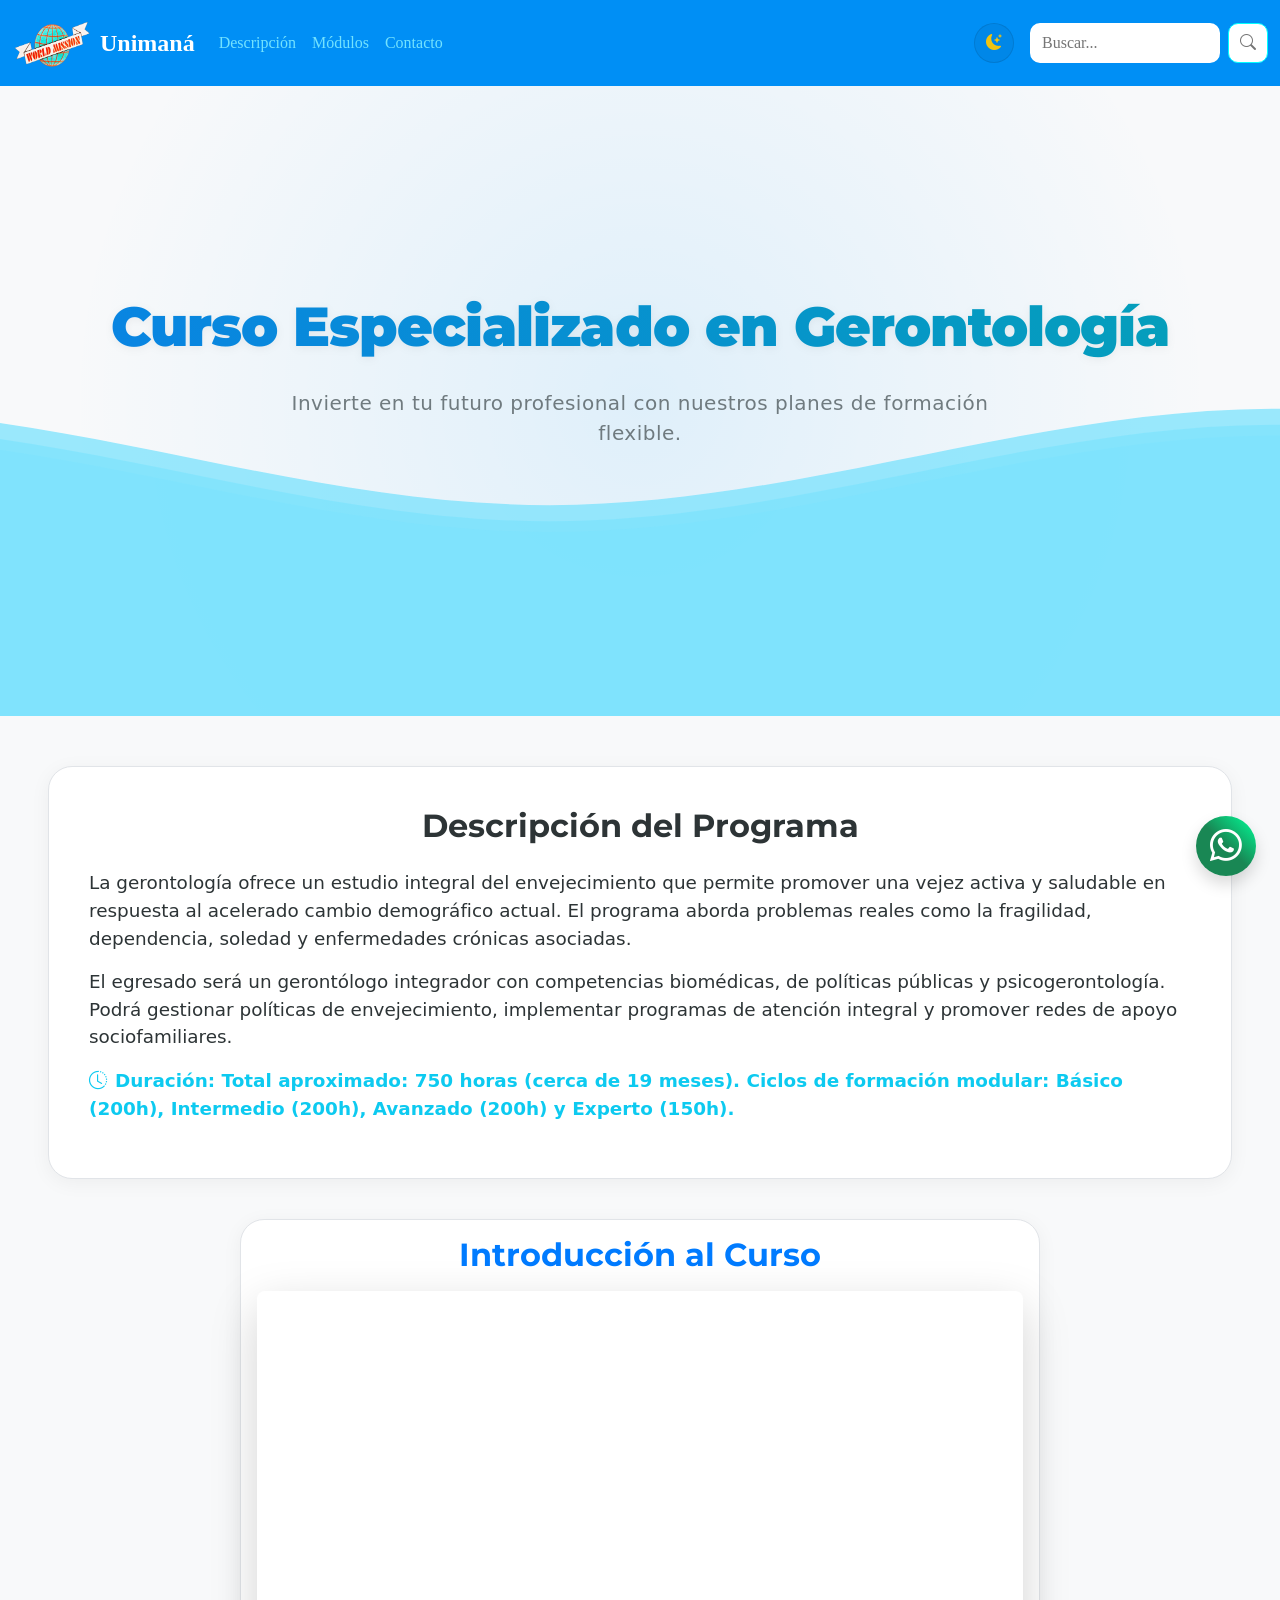
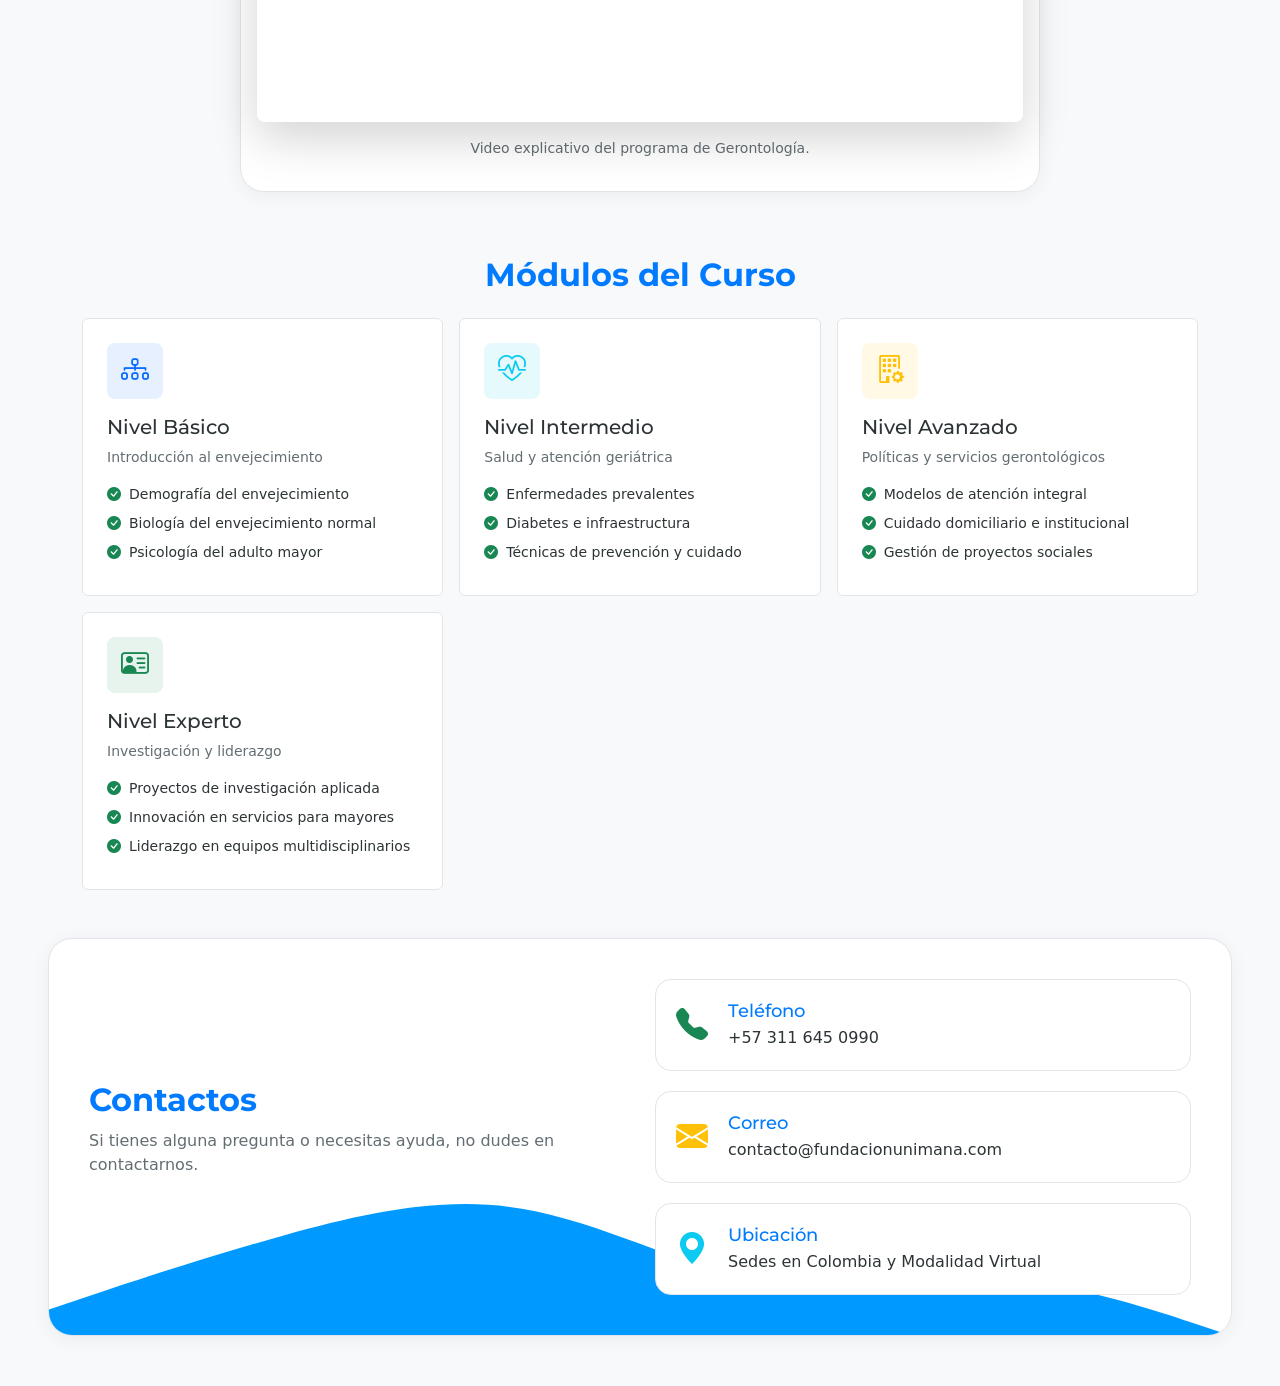
==== commit 1232572f: "vistasconmodelolisto" ====
--- a/vistas/Gerontologia.html
+++ b/vistas/Gerontologia.html
@@ -48,7 +48,7 @@
       </button>
     </div>
   </nav>
-
+  <!-- Menú lateral (offcanvas) -->
   <div class="offcanvas offcanvas-start" tabindex="-1" id="menuLateral" data-bs-scroll="true" data-bs-backdrop="true"
     data-bs-restore-focus="false">
     <div class="offcanvas-header">
@@ -60,17 +60,14 @@
       </div>
 
       <ul class="navbar-nav justify-content-end flex-grow-1 pe-3">
-        <li class="nav-item"><a class="nav-link" href="../index.html">Inicio</a></li>
         <li class="nav-item"><a class="nav-link" href="#descripcion">Descripción</a></li>
         <li class="nav-item"><a class="nav-link" href="#modulos">Módulos</a></li>
-        <li class="nav-item"><a class="nav-link" href="#planes">Planes</a></li>
         <li class="nav-item"><a class="nav-link" href="#contactos">Contacto</a></li>
       </ul>
 
       <!-- Botón Tema (Móvil - dentro del menú) -->
       <button class="nav-theme-toggle mt-3" aria-label="Cambiar tema">
         <i class="bi bi-moon-stars-fill"></i>
-        <span>Cambiar Modo</span>
       </button>
 
       <div class="mt-4 d-flex">
@@ -95,16 +92,10 @@
         <div class="collapse navbar-collapse" id="navbarTogglerDemo03">
           <ul class="navbar-nav me-auto mb-2 mb-lg-0">
             <li class="nav-item">
-              <a class="nav-link" href="../index.html">Inicio</a>
-            </li>
-            <li class="nav-item">
               <a class="nav-link" href="#descripcion">Descripción</a>
             </li>
             <li class="nav-item">
               <a class="nav-link" href="#modulos">Módulos</a>
-            </li>
-            <li class="nav-item">
-              <a class="nav-link" href="#planes">Planes</a>
             </li>
             <li class="nav-item">
               <a class="nav-link" href="#contactos">Contacto</a>
@@ -127,18 +118,104 @@
   </section>
 
     <!-- Contenedor principal de la página -->
-    <div class="container">
-
+    <div class="container-fluid p-0" style="overflow-x: hidden;">
         <!-- Encabezado con título del curso -->
-        <header>
-            <h1 class="titulo-curso">Curso Especializado en Gerontología</h1>
-            <p>Invierte en tu futuro profesional con nuestros planes de formación flexible.</p>
+        <header class="header">
+            <div class="header-wrapper">
+                <div class="header-content">
+                    <h1 class="titulo-curso">Curso Especializado en Gerontología</h1>
+                    <p>Invierte en tu futuro profesional con nuestros planes de formación flexible.</p>
+                </div>
+                <!-- olas modernas fluidas como fondo -->
+                <div class="waves-container">
+                    <svg class="waves" xmlns="http://www.w3.org/2000/svg" xmlns:xlink="http://www.w3.org/1999/xlink"
+                        viewBox="0 24 150 28" preserveAspectRatio="none" shape-rendering="auto">
+                        <defs>
+                            <path id="gentle-wave" d="M-160 44c30 0 58-18 88-18s 58 18 88 18 58-18 88-18 58 18 88 18 v44h-352z" />
+                        </defs>
+                        <g class="parallax">
+                            <use xlink:href="#gentle-wave" x="48" y="0" fill="rgba(115, 226, 254, 0.7)" />
+                            <use xlink:href="#gentle-wave" x="48" y="3" fill="rgba(115, 226, 254, 0.5)" />
+                            <use xlink:href="#gentle-wave" x="48" y="5" fill="rgba(115, 226, 254, 0.3)" />
+                        </g>
+                    </svg>
+                </div>
+            </div>
         </header>
 
+<style>
+  .header {
+    position: relative;
+    width: 100%;
+    min-height: 70vh; /* Altura controlada */
+    display: flex;
+    align-items: center;
+    justify-content: center;
+    overflow: hidden;
+    background: radial-gradient(circle at center, rgba(0, 153, 255, 0.1) 0%, transparent 80%);
+    margin: 0 !important;
+  }
+
+  .header-wrapper {
+    position: relative;
+    width: 100%;
+    height: 100%;
+    display: flex;
+    flex-direction: column;
+    justify-content: center;
+    align-items: center;
+  }
+
+  .header-content {
+    position: relative;
+    z-index: 20; /* Texto siempre al frente */
+    text-align: center;
+    padding: 20px;
+    margin-bottom: 80px; /* Reducido para subir el texto */
+  }
+
+  .waves-container {
+    position: absolute;
+    bottom: 0;
+    left: 0;
+    width: 100%;
+    height: 150px; /* Altura fija para la ola */
+    line-height: 0;
+    z-index: 10; /* Detrás del texto pero delante del fondo base */
+    pointer-events: none;
+  }
+
+  .waves {
+    width: 100%;
+    height: 100%;
+    overflow: visible;
+  }
+
+  /* Animación */
+  .parallax > use {
+    animation: move-forever 25s cubic-bezier(.55,.5,.45,.5) infinite;
+  }
+  .parallax > use:nth-child(1) { animation-delay: -2s; animation-duration: 7s; }
+  .parallax > use:nth-child(2) { animation-delay: -3s; animation-duration: 10s; }
+  .parallax > use:nth-child(3) { animation-delay: -4s; animation-duration: 13s; }
+  .parallax > use:nth-child(4) { animation-delay: -5s; animation-duration: 20s; }
+  
+  @keyframes move-forever {
+    0% { transform: translate3d(-90px, 0, 0); }
+    100% { transform: translate3d(85px, 0, 0); }
+  }
+
+  @media screen and (max-width: 768px) {
+    .header { min-height: 60vh; }
+    .waves-container { height: 80px; }
+  }
+</style>
+
         <!-- Descripción del programa -->
-        <div id="descripcion" class="module-card">
-            <div class="card-body">
+        <div id="descripcion" class="descripcion container-fluid px-5">
+            <div class="module-card">
                 <h2 class="text-center mb-4 fw-bolder">Descripción del Programa</h2>
+
                 <p>La gerontología ofrece un estudio integral del envejecimiento que permite promover una vejez activa y saludable en respuesta al acelerado cambio demográfico actual. El programa aborda problemas reales como la fragilidad, dependencia, soledad y enfermedades crónicas asociadas.</p>
                 <p>El egresado será un gerontólogo integrador con competencias biomédicas, de políticas públicas y psicogerontología. Podrá gestionar políticas de envejecimiento, implementar programas de atención integral y promover redes de apoyo sociofamiliares.</p>
                 <p class="mt-3 text-info fw-bold"><i class="bi bi-clock-history me-2"></i><strong>Duración:</strong> Total aproximado: 750 horas (cerca de 19 meses). Ciclos de formación modular: Básico (200h), Intermedio (200h), Avanzado (200h) y Experto (150h).</p>
@@ -146,7 +223,8 @@
         </div>
 
         <!-- Video introductorio -->
-        <div class="mb-5 pb-3 video-container">
+         <div class="container-fluid px-5">
+        <div class="video-container p-3 ">
             <h2 class="text-center mb-3 fw-bolder">Introducción al Curso</h2>
 
             <!-- Contenedor de ratio 16x9 para el video -->
@@ -161,14 +239,17 @@
                 Video explicativo del programa de Gerontología.
             </p>
         </div>
-
-        <!-- Módulos del curso -->
-        <section id="modulos" class="modulos mb-5">
-            <h2 class="text-center mb-4">Estructura Curricular del Curso</h2>
+        </div>
+
+        <!-- Módulos del curso (text-wrap) -->
+        <section id="modulos" class="modulos mb-5  container">
+            <h2 class="text-center mb-4">Módulos del Curso</h2>
+
+            <!-- Contenedor de las tarjetas de módulos -->
             <div class="row g-3">
 
                 <!-- Nivel Básico -->
-                <div class="col-md-6 col-lg-3">
+                <div class="col-md-6 col-lg-4">
                     <div class="card h-100">
                         <div class="card-body p-4">
                             <div class="d-flex align-items-center justify-content-center bg-primary bg-opacity-10 rounded-3 mb-3"
@@ -187,7 +268,7 @@
                 </div>
 
                 <!-- Nivel Intermedio -->
-                <div class="col-md-6 col-lg-3">
+                <div class="col-md-6 col-lg-4">
                     <div class="card h-100">
                         <div class="card-body p-4">
                             <div class="d-flex align-items-center justify-content-center bg-info bg-opacity-10 rounded-3 mb-3"
@@ -206,7 +287,7 @@
                 </div>
 
                 <!-- Nivel Avanzado -->
-                <div class="col-md-6 col-lg-3">
+                <div class="col-md-6 col-lg-4">
                     <div class="card h-100">
                         <div class="card-body p-4">
                             <div class="d-flex align-items-center justify-content-center bg-warning bg-opacity-10 rounded-3 mb-3"
@@ -225,7 +306,7 @@
                 </div>
 
                 <!-- Nivel Experto -->
-                <div class="col-md-6 col-lg-3">
+                <div class="col-md-6 col-lg-4">
                     <div class="card h-100">
                         <div class="card-body p-4">
                             <div class="d-flex align-items-center justify-content-center bg-success bg-opacity-10 rounded-3 mb-3"
@@ -242,61 +323,18 @@
                         </div>
                     </div>
                 </div>
+
             </div>
         </section>
 
-        <!-- Métodos de pago -->
-        <section id="planes" class="sec5 planes-container mb-5 mt-5">
-            <h2 class="text-center mb-5 w-100 fw-bolder">Planes de Inversión</h2>
-
-            <div class="row g-4 justify-content-center">
-                <div class="col-md-6 col-lg-4 d-flex align-items-stretch">
-                    <div class="pricing-card w-100">
-                        <h3>Mensual</h3>
-                        <p class="price">$1.250.000</p>
-                        <div class="details">
-                            <p>Acceso por 30 días</p>
-                            <p>Material digital incluido</p>
-                            <p>Certificado de asistencia</p>
-                        </div>
-                        <a href="#" class="btn-pay text-center mt-auto">Elegir Plan</a>
-                    </div>
-                </div>
-
-                <div class="col-md-6 col-lg-4 d-flex align-items-stretch">
-                    <div class="pricing-card w-100">
-                        <h3>Trimestral</h3>
-                        <p class="price">$2.000.000</p>
-                        <div class="details">
-                            <p>Acceso por 90 días</p>
-                            <p>Ahorro del 33% mensual</p>
-                            <p>Mentoría grupal incluida</p>
-                        </div>
-                        <a href="#" class="btn-pay text-center mt-auto">Elegir Plan</a>
-                    </div>
-                </div>
-
-                <div class="col-md-6 col-lg-4 d-flex align-items-stretch">
-                    <div class="pricing-card total-card w-100">
-                        <h3>Pago Total</h3>
-                        <p class="price">$10.000.000</p>
-                        <div class="details">
-                            <p>Acceso vitalicio al curso</p>
-                            <p>Certificación profesional</p>
-                            <p>Todos los módulos desbloqueados</p>
-                            <p>Sesiones 1 a 1 incluidas</p>
-                        </div>
-                        <a href="#" class="btn-pay text-center mt-auto">Inscribirse Ahora</a>
-                    </div>
-                </div>
-            </div>
-        </section>
-
-        <!-- Sección de Contactos -->
-        <footer id="contactos" class="contactos" style="margin-bottom: 100px;">
+
+        <!-- Contactos -->
+         <div class="container-fluid px-5 py-0">
+        <footer id="contactos" class="contactos">
             <div class="contactos__titulo">
                 <h2>Contactos</h2>
-                <p>Si tienes alguna pregunta o necesitas ayuda, no dudes en contactarnos.</p>
+                <p>Si tienes alguna pregunta o necesitas ayuda, no dudes en
+                    contactarnos.</p>
             </div>
             <div class="contactos__lista">
                 <div class="contactos__lista__item">
@@ -324,7 +362,10 @@
                     </div>
                 </div>
             </div>
+            <!-- SVG de fondo original -->
+            <svg xmlns="http://www.w3.org/2000/svg" viewBox="0 0 1440 320" aria-hidden="true"><path fill="#0099ff" fill-opacity="1" d="M0,288L48,272C96,256,192,224,288,197.3C384,171,480,149,576,165.3C672,181,768,235,864,250.7C960,267,1056,245,1152,250.7C1248,256,1344,288,1392,304L1440,320L1440,320L1392,320C1344,320,1248,320,1152,320C1056,320,960,320,864,320C768,320,672,320,576,320C480,320,384,320,288,320C192,320,96,320,48,320L0,320Z"></path></svg>
         </footer>
+        </div>
 
     </div>
 
--- a/vistas/styles.css
+++ b/vistas/styles.css
@@ -73,8 +73,7 @@
 
 header {
   text-align: center;
-  margin-bottom: 70px;
-  padding: 100px 20px 60px;
+  padding: 0px 20px;
   background: radial-gradient(circle at center, rgba(255, 255, 255, 0.5) 0%, transparent 80%);
   border-radius: 0;
   border: none;
@@ -97,11 +96,21 @@
   -webkit-background-clip: text;
   background-clip: text;
   -webkit-text-fill-color: transparent !important;
-  animation: shineText 3s linear infinite;
   display: inline-block;
   transition: transform 0.4s cubic-bezier(0.175, 0.885, 0.32, 1.275), filter 0.3s ease;
   cursor: pointer;
   letter-spacing: -1px;
+}
+
+/* Animación por defecto (Dark Mode) */
+body.dark-mode header .titulo-curso {
+  animation: shineText 3s linear infinite;
+}
+
+/* Animación mejorada y suave para Modo Claro */
+body:not(.dark-mode) header .titulo-curso {
+  animation: smoothFloat 4s ease-in-out infinite;
+  filter: drop-shadow(0 2px 4px rgba(0,0,0,0.05));
 }
 
 header .titulo-curso:hover {
@@ -119,23 +128,21 @@
   opacity: 0.9;
 }
 
-header::before {
-  content: '';
-  position: absolute;
-  top: 40px;
-  left: 50%;
-  transform: translateX(-50%);
-  width: 40px;
-  height: 2px;
-  background: var(--primary-color);
-  opacity: 0.3;
-}
-
 @keyframes shineText {
   to {
     background-position: 200% center;
   }
 }
+
+@keyframes smoothFloat {
+  0%, 100% {
+    transform: translateY(0);
+  }
+  50% {
+    transform: translateY(-10px);
+  }
+}
+
 
 .volver-link {
   display: inline-flex;
@@ -191,7 +198,6 @@
   max-width: 800px;
   margin: 0 auto 4rem auto;
   background: var(--card-bg);
-  padding: 30px;
   border-radius: 24px;
   border: 1px solid var(--card-border);
   backdrop-filter: var(--blur);
@@ -360,7 +366,8 @@
 
 /* Contacts */
 .contactos {
-  margin-top: 5rem;
+  margin-top: 3rem;
+  margin-bottom: 50px;
   background: var(--card-bg);
   border: 1px solid var(--card-border);
   border-radius: 24px;
@@ -373,6 +380,21 @@
   gap: 30px;
   transition: all 0.3s ease;
   box-shadow: var(--header-shadow);
+  position: relative; /* Fixed: allows absolute children */
+  overflow: hidden; /* Fixed: contains the SVG */
+  z-index: 1;
+}
+
+/* Specific static SVG background for footer */
+.contactos svg {
+  position: absolute !important;
+  bottom: 0 !important;
+  left: 0 !important;
+  width: 100% !important;
+  height: auto !important;
+  display: block !important;
+  z-index: -1 !important;
+  pointer-events: none !important;
 }
 
 .contactos__titulo {
@@ -428,6 +450,13 @@
 }
 
 /* Responsive (Mobile/Tablets) */
+@media screen and (max-width: 991px) {
+  body.dark-mode {
+    background-image: none !important;
+    background-color: #07072e !important; /* Color sólido profundo acorde al tema */
+  }
+}
+
 @media screen and (max-width: 768px) {
   body {
     background-attachment: scroll;
@@ -786,15 +815,30 @@
   border-color: rgba(0, 0, 0, 0.1);
 }
 
-@media (max-width: 991.98px) {
-  .nav-theme-toggle {
-    margin: 10px 0;
-    width: auto;
-    border-radius: 8px;
-    padding: 8px 15px;
-    justify-content: flex-start;
-  }
-  .nav-theme-toggle span {
-    margin-left: 10px;
-  }
-}
+header, .header {
+  min-height: 80vh;
+  display: flex;
+  flex-direction: column;
+  justify-content: center;
+  align-items: center;
+  position: relative;
+  overflow: hidden;
+  margin-bottom: 0;
+}
+
+.descripcion {
+  position: relative;
+  z-index: 5;
+  background-color: var(--bg-color);
+  padding-top: 50px;
+}
+
+.contactos {
+  position: relative;
+  overflow: hidden;
+  min-height: auto;
+  padding-bottom: 40px;
+}
+
+/* Redundant wave styles removed */
+
